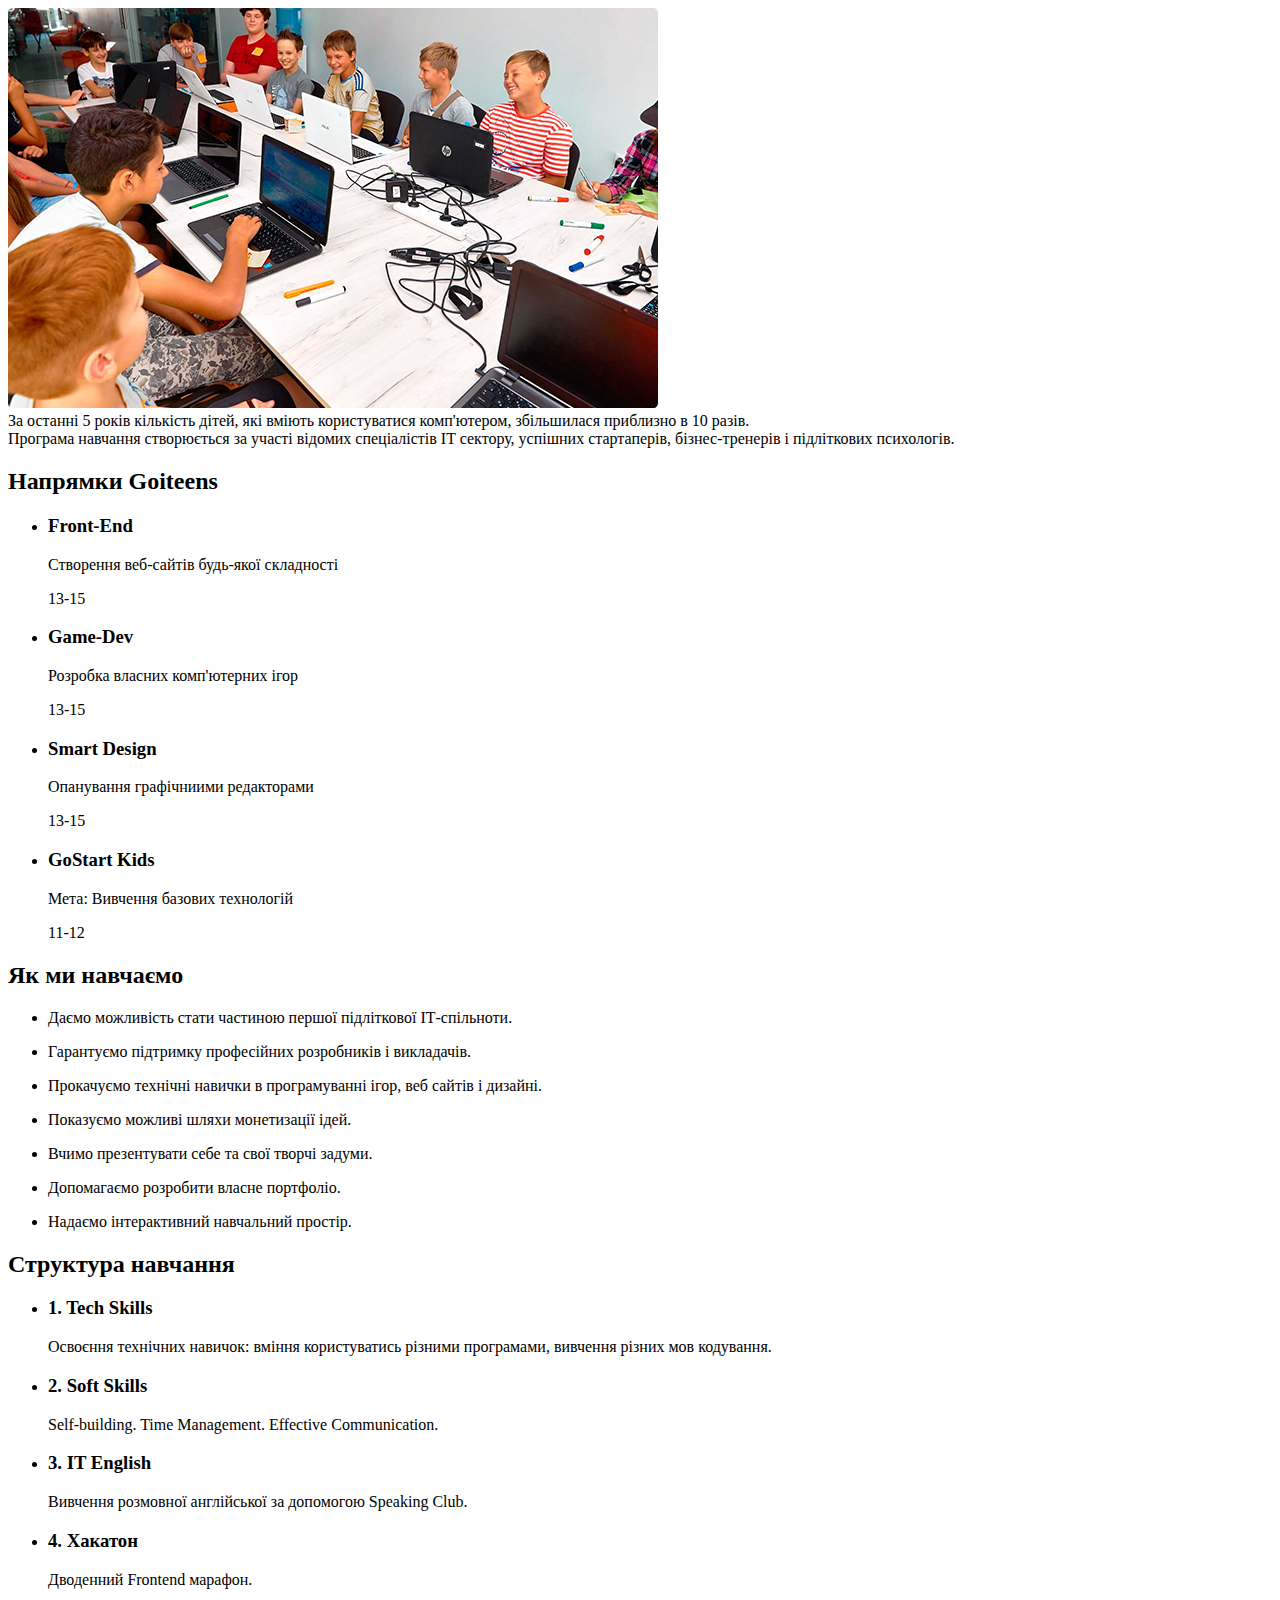
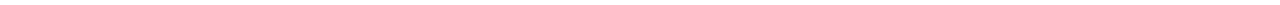
==== index.html @ 51756147 "html main was added" ====
<!DOCTYPE html>
<html lang="en">
<head>
  <meta charset="UTF-8">
  <meta name="author" content="Our Team">
  <meta name="viewport" content="width=device-width, initial-scale=1">
  <title>Test site</title>
  <link rel="stylesheet" href="css/normalize.css">
  <link href="https://fonts.googleapis.com/css?family=Open+Sans:400,600,700,800&display=swap" rel="stylesheet">
  <link href="https://fonts.googleapis.com/css?family=Ubuntu:400,700&display=swap" rel="stylesheet">
  <link rel="stylesheet" href="css/styles.css">
  <link rel="stylesheet" href="css/media.css">
</head>
<body>
  <main class="container">
    <section class="goiteens-directions">
      <div class="goit-classroom">
        <img src="img/classroom_photo.png" width="650px" height="400px">
      </div>
      <div class="goit-quote-box">
        <div class="goit-quote">За останні 5 років кількість дітей, які вміють користуватися комп'ютером, збільшилася приблизно в 10 разів.</div>
      </div>
      <div class="goit-text-box">
        <div class="goit-text">Програма навчання створюється за участі відомих спеціалістів IT сектору, успішних стартаперів, бізнес-тренерів і підліткових психологів.</div>
      </div>
      <h2>Напрямки Goiteens</h2>
      <ul class="goiteens-list">
        <li class="goiteens-list-items">
          <h3>Front-End</h3>
          <p class="goiteens-list-items-description">Створення веб-сайтів будь-якої складності</p>
          <div class="goiteens-list-items-estimation">13-15</div>
        </li>
        <li class="goiteens-list-items">
          <h3>Game-Dev</h3>
          <p class="goiteens-list-items-description">Розробка власних комп'ютерних ігор</p>
          <div class="goiteens-list-items-estimation">13-15</div>
        </li>
        <li class="goiteens-list-items">
          <h3>Smart Design</h3>
          <p class="goiteens-list-items-description">Опанування графічниими редакторами</p>
          <div class="goiteens-list-items-estimation">13-15</div>
        </li>
        <li class="goiteens-list-items">
          <h3>GoStart Kids</h3>
          <p class="goiteens-list-items-description">Мета: Вивчення базових технологій</p>
          <div class="goiteens-list-items-estimation">11-12</div>
        </li>
      </ul>
    </section>
    <section class="how-we-learn">
      <h2>Як ми навчаємо</h2>
      <ul class="how-we-learn-list">
        <li class="how-we-learn-item">
          <div class="how-we-learn-item-icon icon-1"></div>
          <p class="how-we-learn-item-description">Даємо можливість стати частиною першої підліткової ІТ-спільноти.</p>
         </li>
         <li class="how-we-learn-item">
          <div class="how-we-learn-item-icon icon-2"></div>
          <p class="how-we-learn-item-description">Гарантуємо підтримку професійних розробників і викладачів.</p>
        </li>
        <li class="how-we-learn-item">
          <div class="how-we-learn-item-icon icon-3"></div>
          <p class="how-we-learn-item-description">Прокачуємо технічні навички в програмуванні ігор, веб сайтів і дизайні.</p>
        </li>
        <li class="how-we-learn-item">
          <div class="how-we-learn-item-icon icon-4"></div>
          <p class="how-we-learn-item-description">Показуємо можливі шляхи монетизації ідей.</p>
        </li>
        <li class="how-we-learn-item">
          <div class="how-we-learn-item-icon icon-5"></div>
          <p class="how-we-learn-item-description">Вчимо презентувати себе та свої творчі задуми.</p>
        </li>
        <li class="how-we-learn-item">
          <div class="how-we-learn-item-icon icon-6"></div>
          <p class="how-we-learn-item-description">Допомагаємо розробити власне портфоліо.</p>
        </li>
        <li class="how-we-learn-item">
          <div class="how-we-learn-item-icon icon-7"></div>
          <p class="how-we-learn-item-description">Надаємо інтерактивний навчальний простір.</p>
        </li>
      </ul>
    </section>
    <section class="learning-structure">
      <h2>Структура навчання</h2>
      <ul class="learning-structure-list">
        <li class="learning-structure-list-item">
          <div class="learning-structure-list-item-box">
            <h3>1. Tech Skills</h3>
            <p class="learning-structure-list-item-decription">Освоєння технічних навичок: вміння користуватись різними програмами, вивчення різних мов кодування.</p>
          </div>
        </li>
        <li class="learning-structure-list-item">
          <div class="learning-structure-list-item-box">
            <h3>2. Soft Skills</h3>
            <p class="learning-structure-list-item-decription">Self-building. Time Management. Effective Communication.</p>
          </div>
        </li>
        <li class="learning-structure-list-item">
          <div class="learning-structure-list-item-box">
            <h3>3. IT English</h3>
            <p class="learning-structure-list-item-decription">Вивчення розмовної англійської за допомогою Speaking Club.</p>
          </div>
        </li>
        <li class="learning-structure-list-item">
          <div class="learning-structure-list-item-box">
            <h3>4. Хакатон</h3>
            <p class="learning-structure-list-item-decription">Дводенний Frontend марафон.</p>
          </div>
        </li>
      </ul>
    </section>
  </main>
</body>
</html>
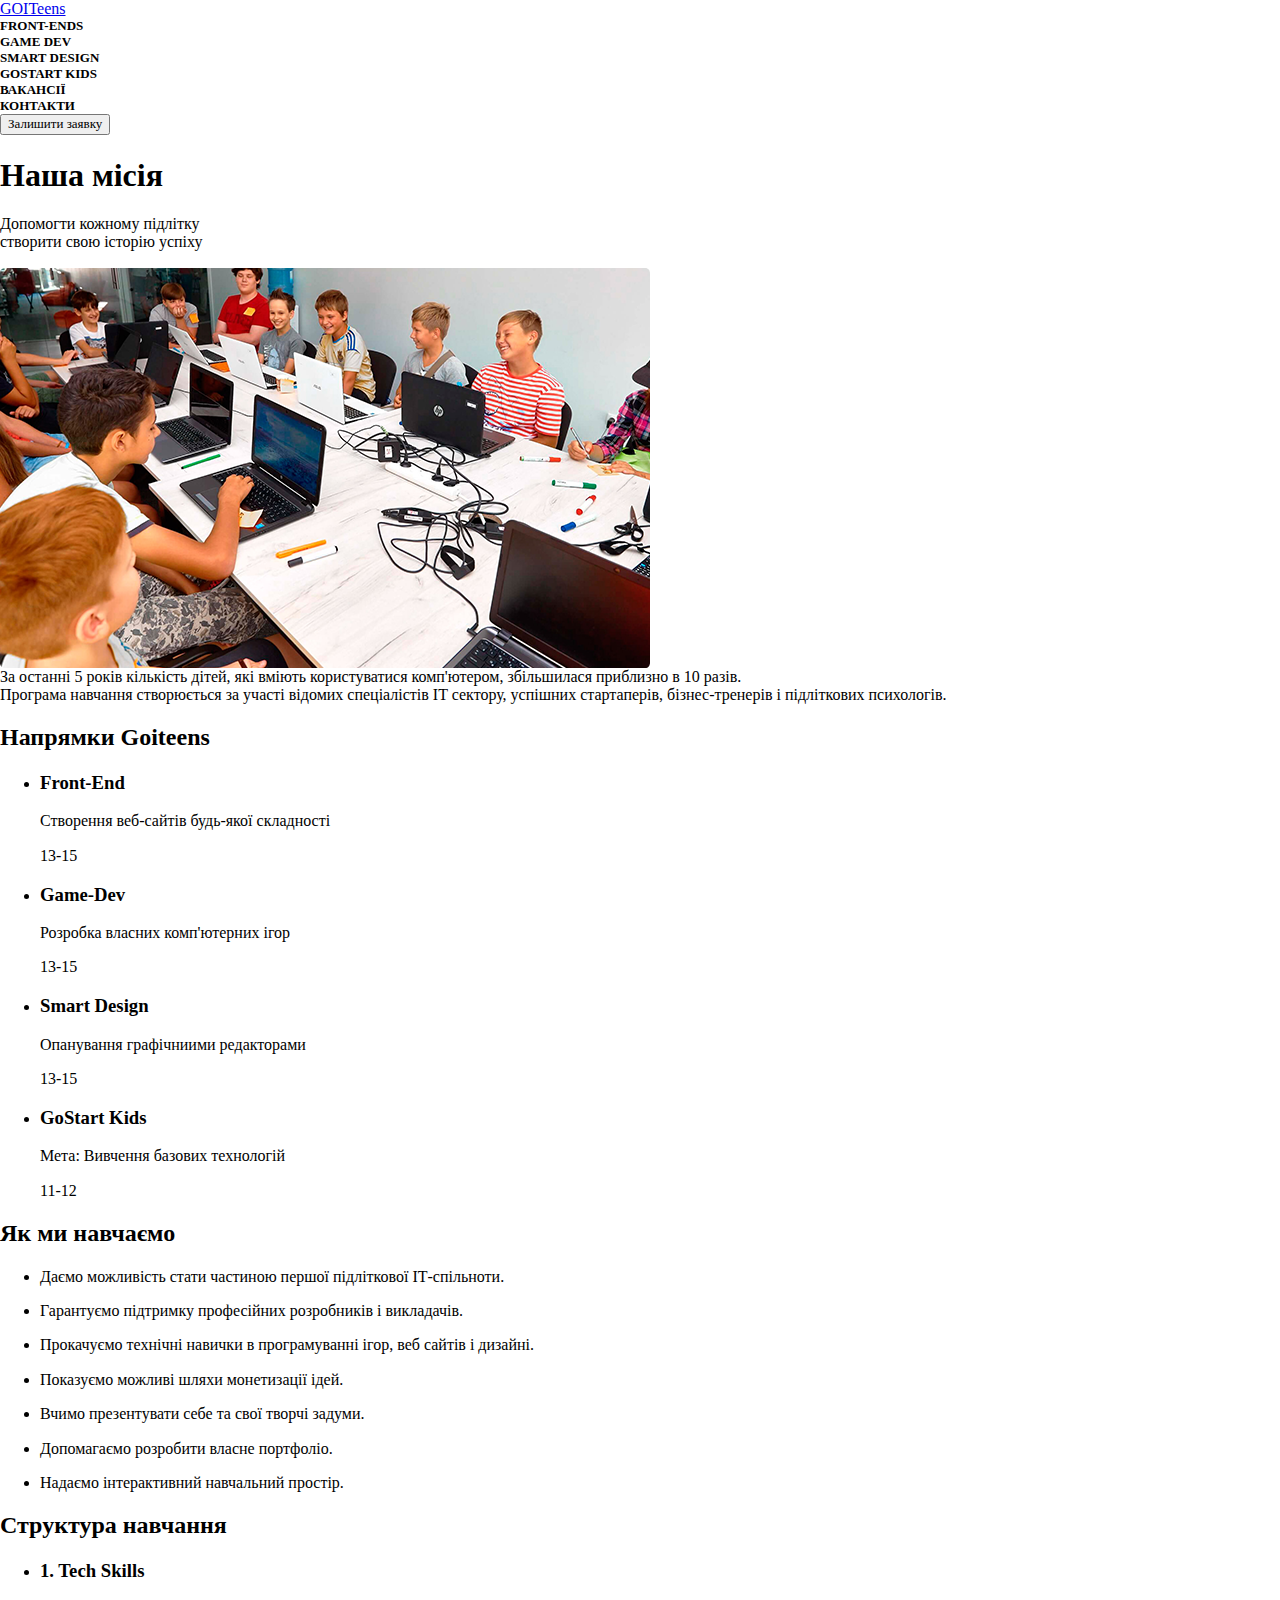
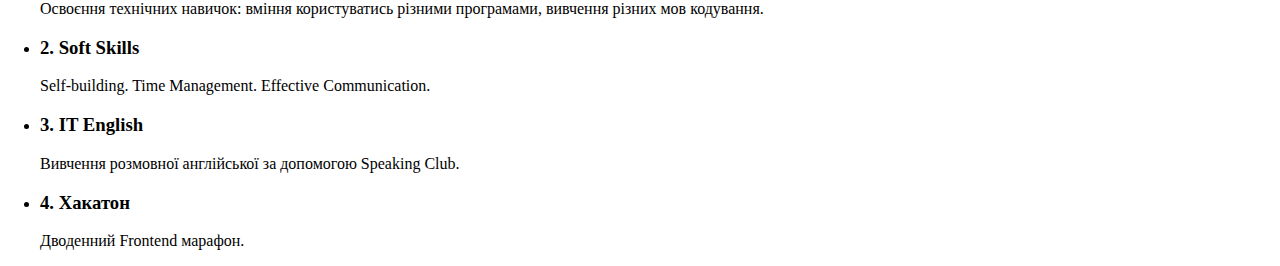
==== commit 430fc4bd: "header add" ====
--- a/index.html
+++ b/index.html
@@ -1,114 +1,198 @@
 <!DOCTYPE html>
 <html lang="en">
-<head>
-  <meta charset="UTF-8">
-  <meta name="author" content="Our Team">
-  <meta name="viewport" content="width=device-width, initial-scale=1">
-  <title>Test site</title>
-  <link rel="stylesheet" href="css/normalize.css">
-  <link href="https://fonts.googleapis.com/css?family=Open+Sans:400,600,700,800&display=swap" rel="stylesheet">
-  <link href="https://fonts.googleapis.com/css?family=Ubuntu:400,700&display=swap" rel="stylesheet">
-  <link rel="stylesheet" href="css/styles.css">
-  <link rel="stylesheet" href="css/media.css">
-</head>
-<body>
-  <main class="container">
-    <section class="goiteens-directions">
-      <div class="goit-classroom">
-        <img src="img/classroom_photo.png" width="650px" height="400px">
+  <head>
+    <meta charset="UTF-8" />
+    <meta name="author" content="Our Team" />
+    <meta name="viewport" content="width=device-width, initial-scale=1" />
+    <title>Test site</title>
+    <link rel="stylesheet" href="css/normalize.css" />
+    <link
+      href="https://fonts.googleapis.com/css?family=Open+Sans:400,600,700,800&display=swap"
+      rel="stylesheet"
+    />
+    <link
+      href="https://fonts.googleapis.com/css?family=Ubuntu:400,700&display=swap"
+      rel="stylesheet"
+    />
+    <link rel="stylesheet" href="css/styles.css" />
+    <link rel="stylesheet" href="css/media.css" />
+  </head>
+  <header>
+    <div class="container">
+      <div class="navigation">
+        <a href="#" class="navigation-site-logo">GOITeens</a>
+        <div class="navigation-list-buttons">
+          <ul class="site-navigation">
+            <li>
+              <a href="">Front-Ends</a>
+            </li>
+            <li>
+              <a href="">Game Dev</a>
+            </li>
+            <li>
+              <a href="">Smart Design</a>
+            </li>
+            <li>
+              <a href="">GoStart Kids</a>
+            </li>
+            <li>
+              <a href="">Вакансії</a>
+            </li>
+            <li>
+              <a href="">Контакти</a>
+            </li>
+            <li>
+              <button class="navigation-button">Залишити заявку</button>
+            </li>
+          </ul>
+        </div>
       </div>
-      <div class="goit-quote-box">
-        <div class="goit-quote">За останні 5 років кількість дітей, які вміють користуватися комп'ютером, збільшилася приблизно в 10 разів.</div>
-      </div>
-      <div class="goit-text-box">
-        <div class="goit-text">Програма навчання створюється за участі відомих спеціалістів IT сектору, успішних стартаперів, бізнес-тренерів і підліткових психологів.</div>
-      </div>
-      <h2>Напрямки Goiteens</h2>
-      <ul class="goiteens-list">
-        <li class="goiteens-list-items">
-          <h3>Front-End</h3>
-          <p class="goiteens-list-items-description">Створення веб-сайтів будь-якої складності</p>
-          <div class="goiteens-list-items-estimation">13-15</div>
-        </li>
-        <li class="goiteens-list-items">
-          <h3>Game-Dev</h3>
-          <p class="goiteens-list-items-description">Розробка власних комп'ютерних ігор</p>
-          <div class="goiteens-list-items-estimation">13-15</div>
-        </li>
-        <li class="goiteens-list-items">
-          <h3>Smart Design</h3>
-          <p class="goiteens-list-items-description">Опанування графічниими редакторами</p>
-          <div class="goiteens-list-items-estimation">13-15</div>
-        </li>
-        <li class="goiteens-list-items">
-          <h3>GoStart Kids</h3>
-          <p class="goiteens-list-items-description">Мета: Вивчення базових технологій</p>
-          <div class="goiteens-list-items-estimation">11-12</div>
-        </li>
-      </ul>
-    </section>
-    <section class="how-we-learn">
-      <h2>Як ми навчаємо</h2>
-      <ul class="how-we-learn-list">
-        <li class="how-we-learn-item">
-          <div class="how-we-learn-item-icon icon-1"></div>
-          <p class="how-we-learn-item-description">Даємо можливість стати частиною першої підліткової ІТ-спільноти.</p>
-         </li>
-         <li class="how-we-learn-item">
-          <div class="how-we-learn-item-icon icon-2"></div>
-          <p class="how-we-learn-item-description">Гарантуємо підтримку професійних розробників і викладачів.</p>
-        </li>
-        <li class="how-we-learn-item">
-          <div class="how-we-learn-item-icon icon-3"></div>
-          <p class="how-we-learn-item-description">Прокачуємо технічні навички в програмуванні ігор, веб сайтів і дизайні.</p>
-        </li>
-        <li class="how-we-learn-item">
-          <div class="how-we-learn-item-icon icon-4"></div>
-          <p class="how-we-learn-item-description">Показуємо можливі шляхи монетизації ідей.</p>
-        </li>
-        <li class="how-we-learn-item">
-          <div class="how-we-learn-item-icon icon-5"></div>
-          <p class="how-we-learn-item-description">Вчимо презентувати себе та свої творчі задуми.</p>
-        </li>
-        <li class="how-we-learn-item">
-          <div class="how-we-learn-item-icon icon-6"></div>
-          <p class="how-we-learn-item-description">Допомагаємо розробити власне портфоліо.</p>
-        </li>
-        <li class="how-we-learn-item">
-          <div class="how-we-learn-item-icon icon-7"></div>
-          <p class="how-we-learn-item-description">Надаємо інтерактивний навчальний простір.</p>
-        </li>
-      </ul>
-    </section>
-    <section class="learning-structure">
-      <h2>Структура навчання</h2>
-      <ul class="learning-structure-list">
-        <li class="learning-structure-list-item">
-          <div class="learning-structure-list-item-box">
-            <h3>1. Tech Skills</h3>
-            <p class="learning-structure-list-item-decription">Освоєння технічних навичок: вміння користуватись різними програмами, вивчення різних мов кодування.</p>
+    </div>
+
+    <div>
+      <h1 class="navigation-header">Наша місія</h1>
+      <p class="navigation-header-description">
+        Допомогти кожному підлітку<br />створити свою історію успіху
+      </p>
+    </div>
+  </header>
+  <body>
+    <main class="container">
+      <section class="goiteens-directions">
+        <div class="goit-classroom">
+          <img src="img/classroom_photo.png" width="650px" height="400px" />
+        </div>
+        <div class="goit-quote-box">
+          <div class="goit-quote">
+            За останні 5 років кількість дітей, які вміють користуватися
+            комп'ютером, збільшилася приблизно в 10 разів.
           </div>
-        </li>
-        <li class="learning-structure-list-item">
-          <div class="learning-structure-list-item-box">
-            <h3>2. Soft Skills</h3>
-            <p class="learning-structure-list-item-decription">Self-building. Time Management. Effective Communication.</p>
+        </div>
+        <div class="goit-text-box">
+          <div class="goit-text">
+            Програма навчання створюється за участі відомих спеціалістів IT
+            сектору, успішних стартаперів, бізнес-тренерів і підліткових
+            психологів.
           </div>
-        </li>
-        <li class="learning-structure-list-item">
-          <div class="learning-structure-list-item-box">
-            <h3>3. IT English</h3>
-            <p class="learning-structure-list-item-decription">Вивчення розмовної англійської за допомогою Speaking Club.</p>
-          </div>
-        </li>
-        <li class="learning-structure-list-item">
-          <div class="learning-structure-list-item-box">
-            <h3>4. Хакатон</h3>
-            <p class="learning-structure-list-item-decription">Дводенний Frontend марафон.</p>
-          </div>
-        </li>
-      </ul>
-    </section>
-  </main>
-</body>
-</html>+        </div>
+        <h2>Напрямки Goiteens</h2>
+        <ul class="goiteens-list">
+          <li class="goiteens-list-items">
+            <h3>Front-End</h3>
+            <p class="goiteens-list-items-description">
+              Створення веб-сайтів будь-якої складності
+            </p>
+            <div class="goiteens-list-items-estimation">13-15</div>
+          </li>
+          <li class="goiteens-list-items">
+            <h3>Game-Dev</h3>
+            <p class="goiteens-list-items-description">
+              Розробка власних комп'ютерних ігор
+            </p>
+            <div class="goiteens-list-items-estimation">13-15</div>
+          </li>
+          <li class="goiteens-list-items">
+            <h3>Smart Design</h3>
+            <p class="goiteens-list-items-description">
+              Опанування графічниими редакторами
+            </p>
+            <div class="goiteens-list-items-estimation">13-15</div>
+          </li>
+          <li class="goiteens-list-items">
+            <h3>GoStart Kids</h3>
+            <p class="goiteens-list-items-description">
+              Мета: Вивчення базових технологій
+            </p>
+            <div class="goiteens-list-items-estimation">11-12</div>
+          </li>
+        </ul>
+      </section>
+      <section class="how-we-learn">
+        <h2>Як ми навчаємо</h2>
+        <ul class="how-we-learn-list">
+          <li class="how-we-learn-item">
+            <div class="how-we-learn-item-icon icon-1"></div>
+            <p class="how-we-learn-item-description">
+              Даємо можливість стати частиною першої підліткової ІТ-спільноти.
+            </p>
+          </li>
+          <li class="how-we-learn-item">
+            <div class="how-we-learn-item-icon icon-2"></div>
+            <p class="how-we-learn-item-description">
+              Гарантуємо підтримку професійних розробників і викладачів.
+            </p>
+          </li>
+          <li class="how-we-learn-item">
+            <div class="how-we-learn-item-icon icon-3"></div>
+            <p class="how-we-learn-item-description">
+              Прокачуємо технічні навички в програмуванні ігор, веб сайтів і
+              дизайні.
+            </p>
+          </li>
+          <li class="how-we-learn-item">
+            <div class="how-we-learn-item-icon icon-4"></div>
+            <p class="how-we-learn-item-description">
+              Показуємо можливі шляхи монетизації ідей.
+            </p>
+          </li>
+          <li class="how-we-learn-item">
+            <div class="how-we-learn-item-icon icon-5"></div>
+            <p class="how-we-learn-item-description">
+              Вчимо презентувати себе та свої творчі задуми.
+            </p>
+          </li>
+          <li class="how-we-learn-item">
+            <div class="how-we-learn-item-icon icon-6"></div>
+            <p class="how-we-learn-item-description">
+              Допомагаємо розробити власне портфоліо.
+            </p>
+          </li>
+          <li class="how-we-learn-item">
+            <div class="how-we-learn-item-icon icon-7"></div>
+            <p class="how-we-learn-item-description">
+              Надаємо інтерактивний навчальний простір.
+            </p>
+          </li>
+        </ul>
+      </section>
+      <section class="learning-structure">
+        <h2>Структура навчання</h2>
+        <ul class="learning-structure-list">
+          <li class="learning-structure-list-item">
+            <div class="learning-structure-list-item-box">
+              <h3>1. Tech Skills</h3>
+              <p class="learning-structure-list-item-decription">
+                Освоєння технічних навичок: вміння користуватись різними
+                програмами, вивчення різних мов кодування.
+              </p>
+            </div>
+          </li>
+          <li class="learning-structure-list-item">
+            <div class="learning-structure-list-item-box">
+              <h3>2. Soft Skills</h3>
+              <p class="learning-structure-list-item-decription">
+                Self-building. Time Management. Effective Communication.
+              </p>
+            </div>
+          </li>
+          <li class="learning-structure-list-item">
+            <div class="learning-structure-list-item-box">
+              <h3>3. IT English</h3>
+              <p class="learning-structure-list-item-decription">
+                Вивчення розмовної англійської за допомогою Speaking Club.
+              </p>
+            </div>
+          </li>
+          <li class="learning-structure-list-item">
+            <div class="learning-structure-list-item-box">
+              <h3>4. Хакатон</h3>
+              <p class="learning-structure-list-item-decription">
+                Дводенний Frontend марафон.
+              </p>
+            </div>
+          </li>
+        </ul>
+      </section>
+    </main>
+  </body>
+</html>
--- a/css/styles.css
+++ b/css/styles.css
@@ -0,0 +1,51 @@
+html {
+    box-sizing: border-box;
+  }
+  
+  *,
+  *::before,
+  *::after {
+    box-sizing: inherit;
+  }
+  
+  
+  img {
+    display: block;
+    max-width: 100%;
+    height: auto;
+  }
+  
+  
+  .page-header {
+    background-image: url(../img/BG-desktop.png);
+
+  }
+  
+  
+  
+  .site-logo {
+    display: block;
+  }
+  /* site navigation */
+.site-navigation {
+    margin: 0;
+    padding: 0;
+    font-size: 13px;
+    list-style: none;
+  }
+  
+  .site-navigation a {
+    display: flex;
+    justify-content: space-between;
+    color:black;
+    font-weight: 700;
+    text-transform: uppercase;
+    text-decoration: none;
+    line-height: 16px;
+    transition: color 0.2s linear;
+  }
+  
+  .site-navigation a:hover,
+  .site-navigation a:focus {
+    color: #e84545;
+  }--- a/css/media.css
+++ b/css/media.css
@@ -0,0 +1,135 @@
+/*
+@media (max-width: 767px) {
+
+    .navigation {
+    flex-direction: column-reverse;
+    align-items: center;
+    }
+    
+    .navigation-site-logo {
+    margin-top: 115px;
+    }
+    }
+    
+    
+    @media (min-width: 768px) {
+    .container {
+    width: 768px;
+    padding: 40px 40px 0px 40px;
+    }
+
+    @media (min-width: 768px) {
+     .container {
+        width: 768px;
+        padding: 40px 40px 0px 40px;
+        }
+    
+    header {
+    width: 768px;
+    height: 700px;
+    background-image: url(../img/BG-desktop.png);
+    }
+    
+    .navigation {
+    justify-content: space-between;
+    align-items: center;
+    margin-bottom: 160px;
+    }
+    
+    .navigation-site-logo {
+    margin-bottom: 0;
+    }
+    
+    .navigation-header {
+    font-size: 52px;
+    line-height: 62px;
+    margin-bottom: 40px;
+    }
+    
+    .navigation-header-description {
+    font-size: 24px;
+    line-height: 29px;
+    margin-bottom: 35px;
+    }
+    
+    .header-button {
+    width: 225px;
+    height: 40px;
+    }
+    
+    main .container {
+    padding: 0px 40px 40px 40px;
+    }
+    
+    h2 {
+    margin: 75px 0px 35px;
+    }
+    
+    .partners-list {
+    display: flex;
+    flex-wrap: wrap;
+    justify-content: space-between;
+    height: 480px;
+    }
+    
+    .item-1 {
+    order: 1;
+    }
+    
+    .item-2 {
+    order: 3;
+    }
+    
+    .item-3 {
+    order: 2;
+    }
+    
+    .item-4 {
+    order: 4;
+    }
+    
+    .partners-list li {
+    height: 240px;
+    }
+    
+    .partners-list-item-description:ntn-child(-n+2) {
+    margin-bottom: 59px;
+    
+    }
+    .other-partners-button {
+    margin-top: 40px;
+    margin-bottom: 0px;
+    }
+    }
+    
+    @media (min-width: 1170px) {
+    .container {
+    width: 1170px;
+    }
+    header {
+    background-size: cover;
+    width: 100%;
+    }
+    
+    .partners-list li {
+    height: 240px;
+    }
+    
+    .partners-list-item-description:ntn-child(-n+2) {
+    margin-bottom: 59px;
+    }
+    
+    .partners-list {
+    height: 240px;
+    }
+    
+    .partners-list li {
+    width: 260px;
+    }
+    
+    .other-partners-button {
+    margin-bottom: 40px;
+    }
+}
+    }
+    */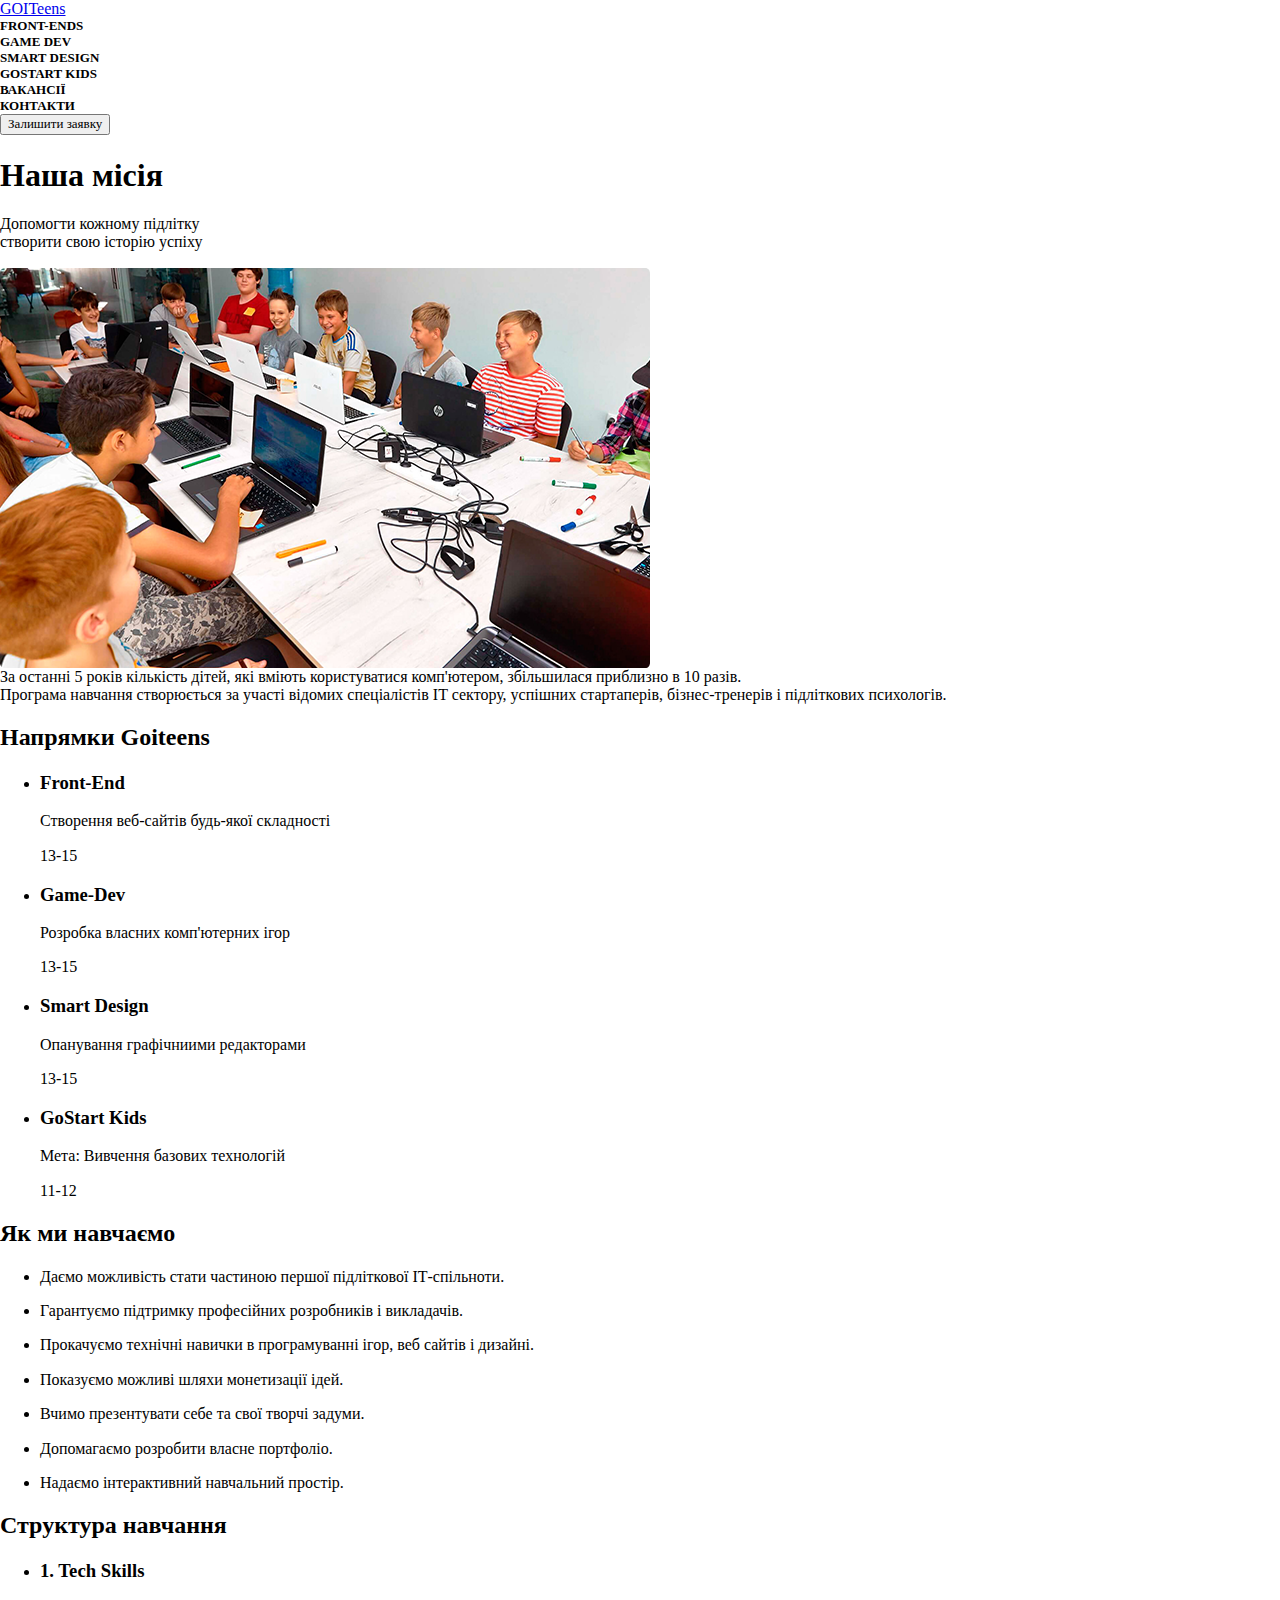
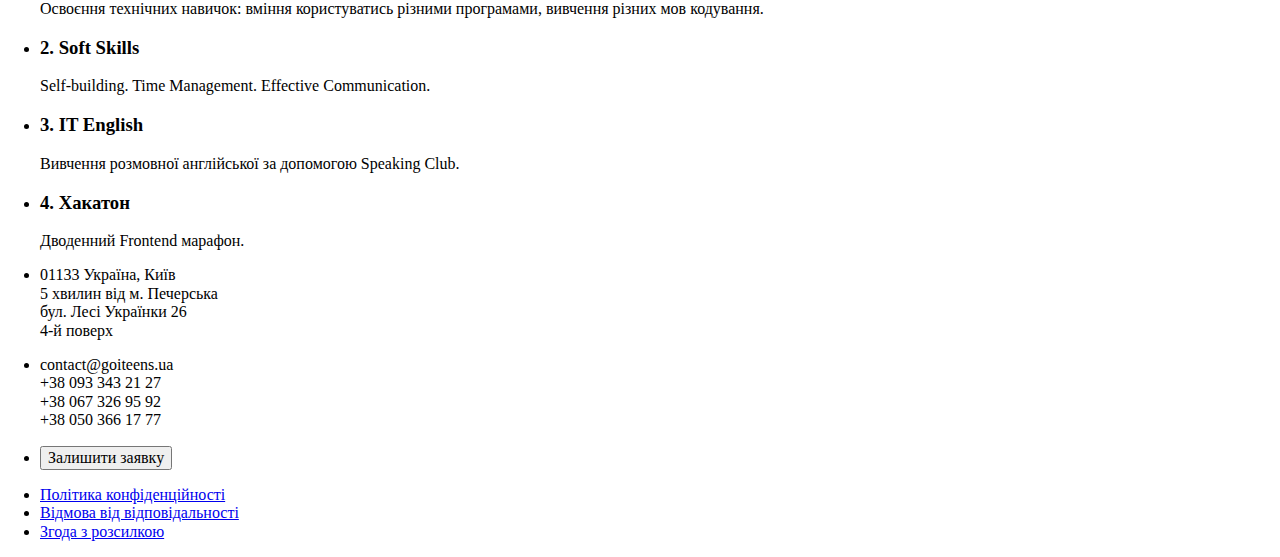
==== commit f326f8e2: "footer was added" ====
--- a/index.html
+++ b/index.html
@@ -194,5 +194,33 @@
         </ul>
       </section>
     </main>
+    <footer>
+        <a class="footer-logo" href="img/logo_footer.png" ></a>
+        <ul class="footer-contact-information-list">
+              <li class="footer-contact-information-list-item address">
+                <p>01133 Україна, Київ<br>5 хвилин від м. Печерська<br>бул. Лесі Українки 26<br>4-й поверх</p>
+              </li>
+              <li class="footer-contact-information-list-item phones">
+                  <p>contact@goiteens.ua<br>+38 093 343 21 27<br>+38 067 326 95 92<br>+38 050 366 17 77</p>
+              </li>
+              <li class="footer-contact-information-list-item feedback">
+                    <button class="navigation-button">Залишити заявку</button>
+              </li>
+              <a class="footer-contact-information-telegram" href="img/icon/icon_telegram.png"></a>
+              <a class="footer-contact-information-facebook" href="img/icon/icon_facebook.png"></a>
+              <a class="footer-contact-information-facebook" href="img/icon/icon_youtube.png"></a>
+        </ul>
+        <ul class="legal-dislosure-information-list">
+            <li class="legal-dislosure-information-list-item">
+                <a href="#">Політика конфіденційності</a>
+            </li>
+            <li class="legal-dislosure-information-list-item">
+                <a href="#">Відмова від відповідальності</a>
+            </li>
+            <li class="legal-dislosure-information-list-item">
+                <a href="#">Згода з розсилкою</a>
+            </li>
+        </ul>
+    </footer>
   </body>
 </html>
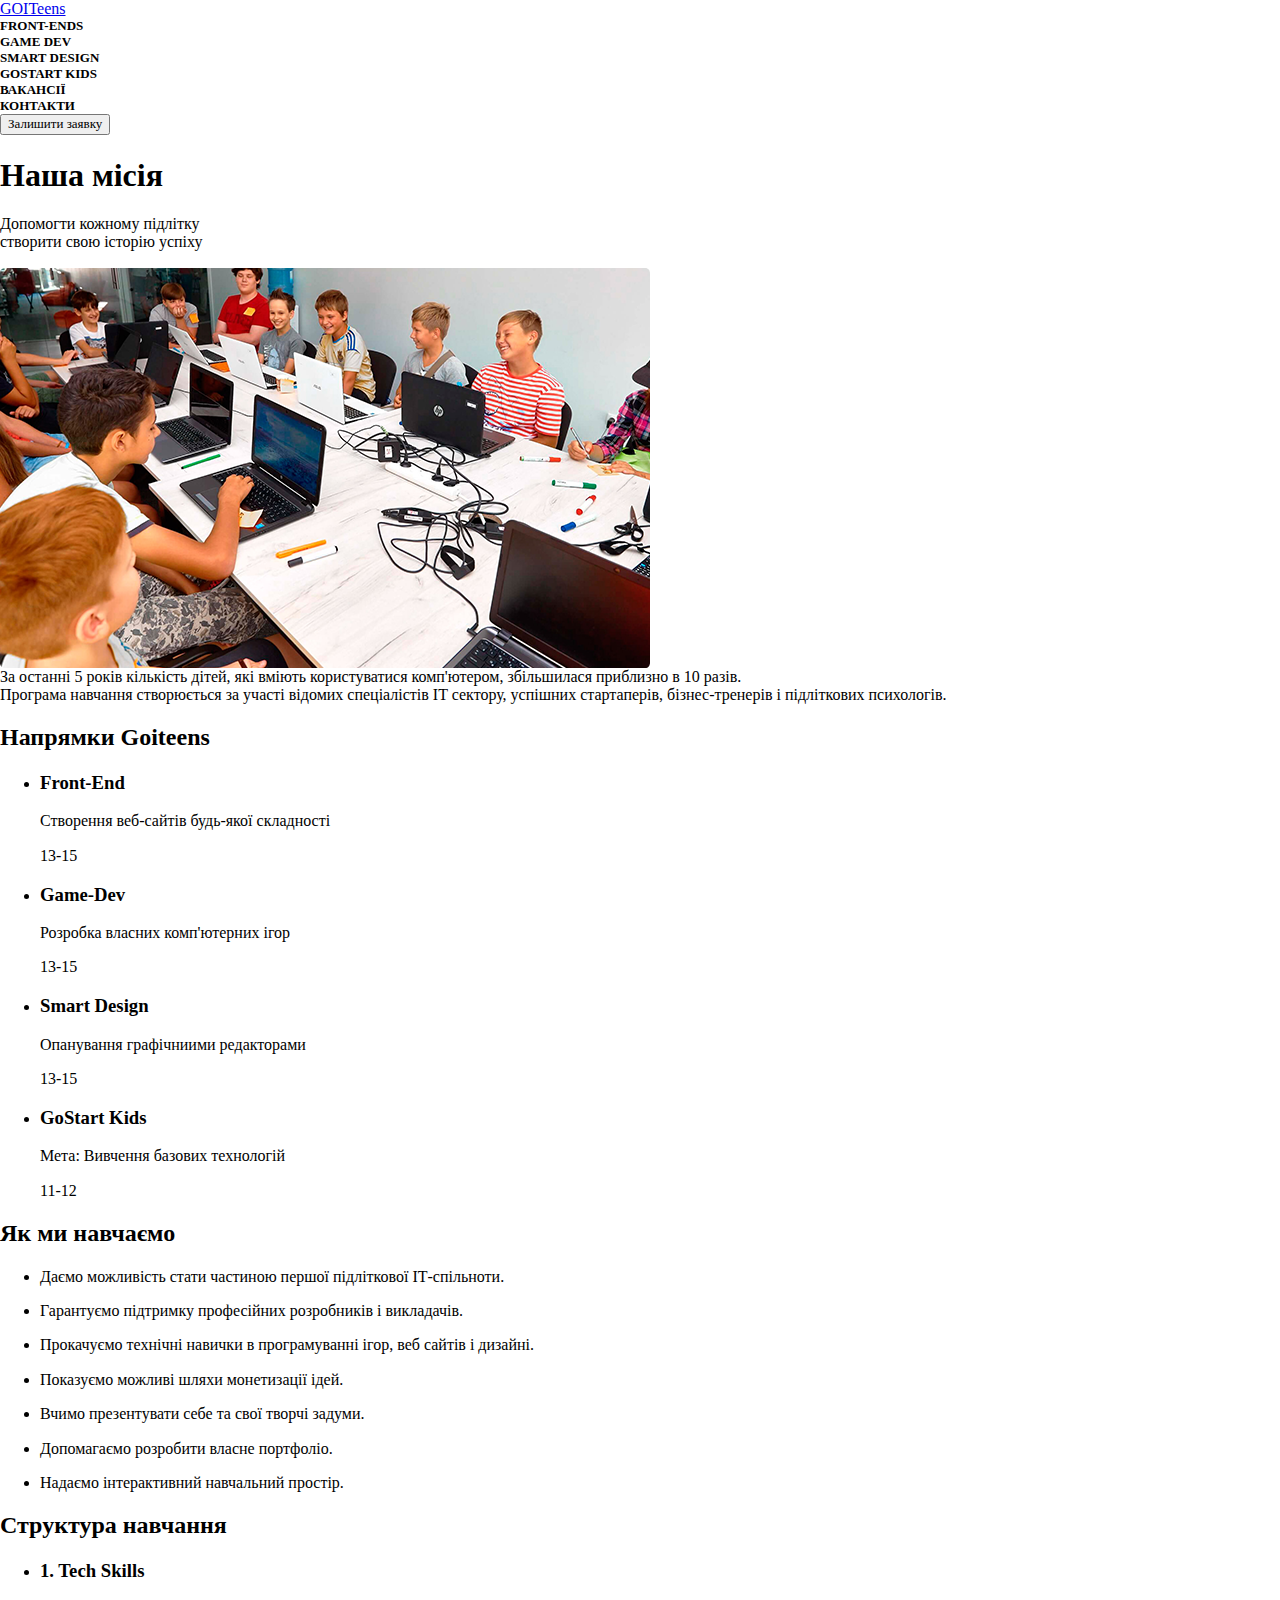
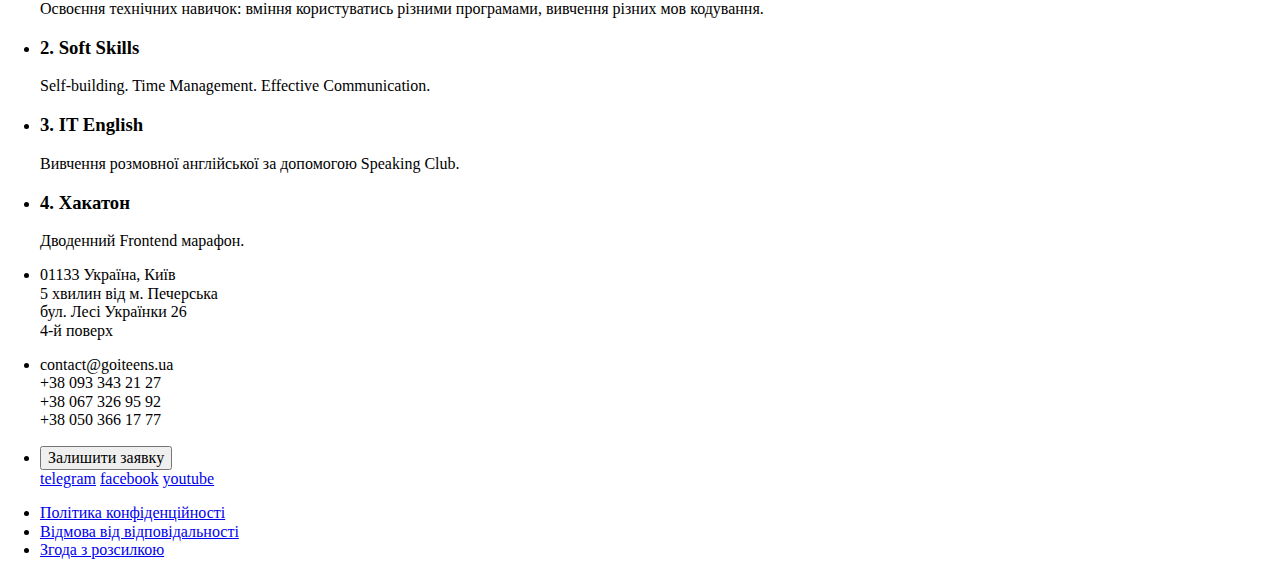
==== commit a3ecf957: "social icons" ====
--- a/index.html
+++ b/index.html
@@ -206,9 +206,9 @@
               <li class="footer-contact-information-list-item feedback">
                     <button class="navigation-button">Залишити заявку</button>
               </li>
-              <a class="footer-contact-information-telegram" href="img/icon/icon_telegram.png"></a>
-              <a class="footer-contact-information-facebook" href="img/icon/icon_facebook.png"></a>
-              <a class="footer-contact-information-facebook" href="img/icon/icon_youtube.png"></a>
+              <a class="footer-contact-information-telegram" href="img/icon/icon_telegram.png">telegram</a>
+              <a class="footer-contact-information-facebook" href="img/icon/icon_facebook.png">facebook</a>
+              <a class="footer-contact-information-youtube" href="img/icon/icon_youtube.png">youtube</a>
         </ul>
         <ul class="legal-dislosure-information-list">
             <li class="legal-dislosure-information-list-item">
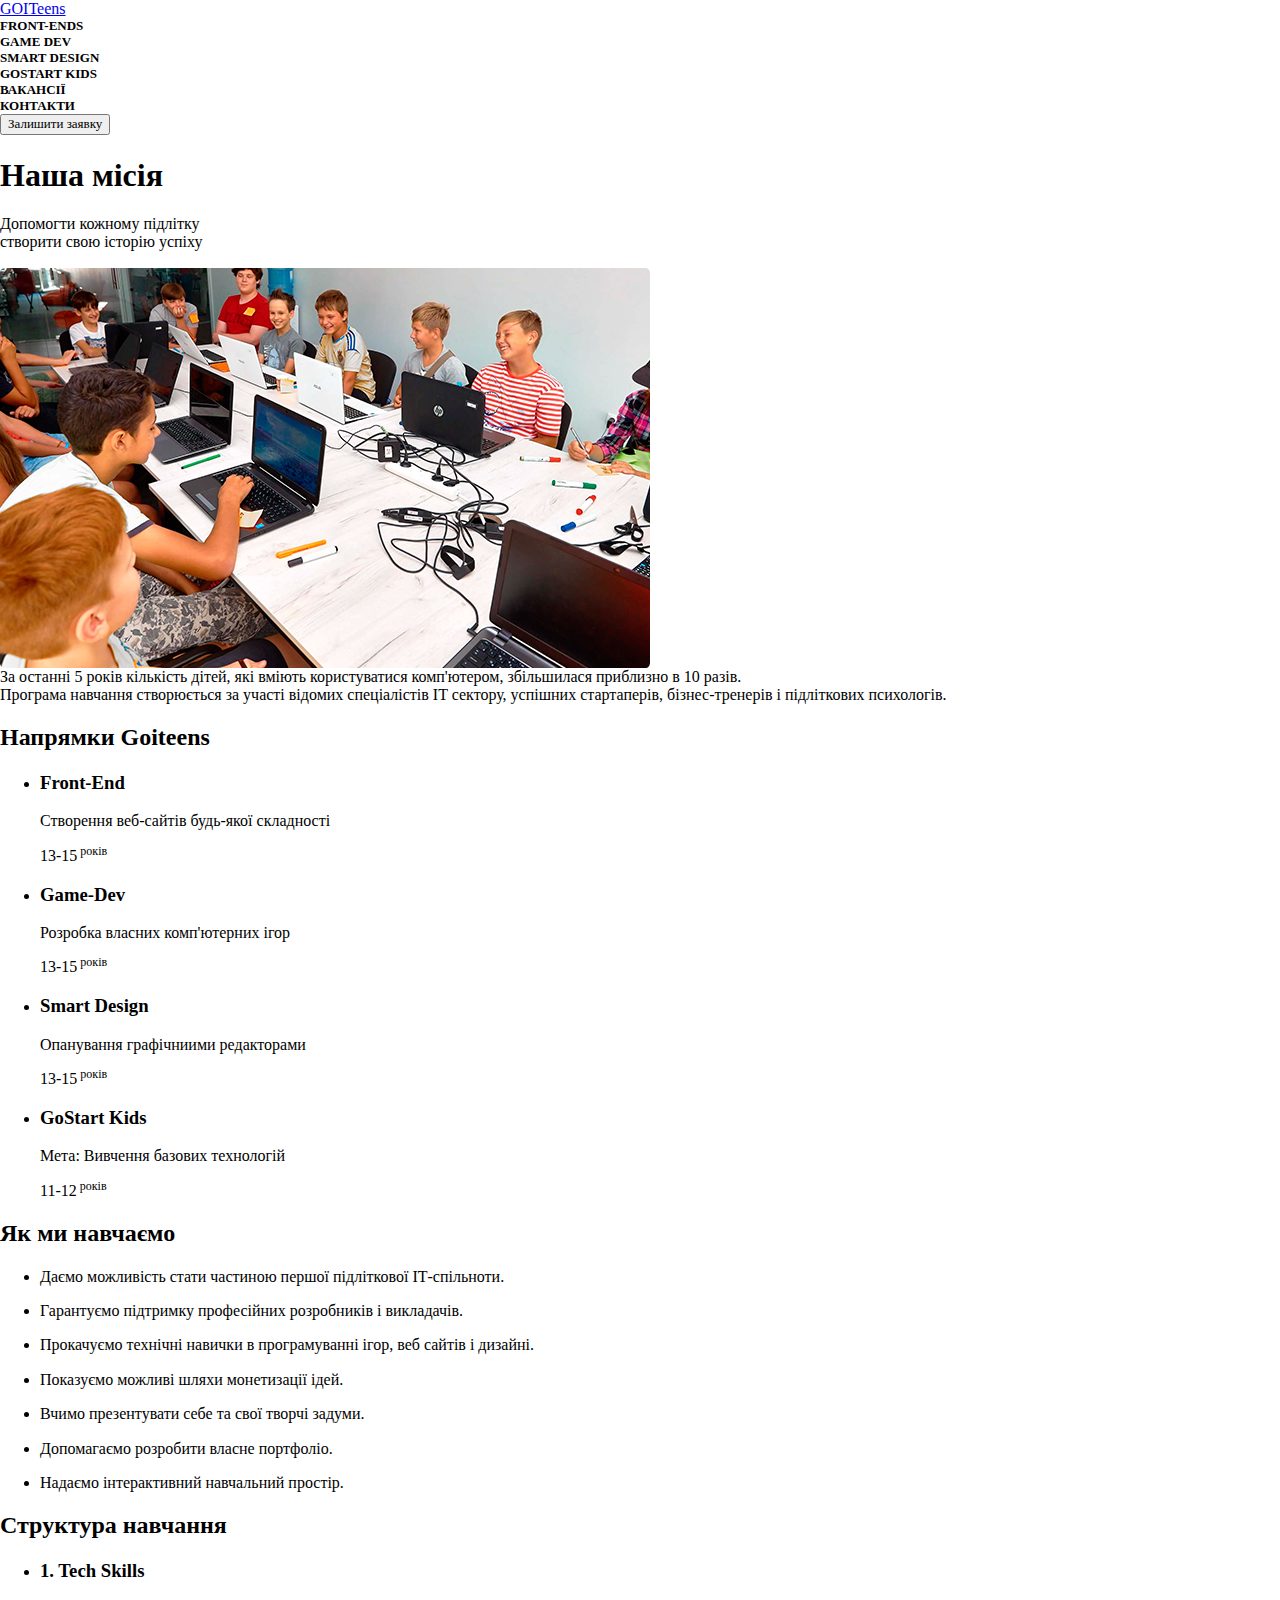
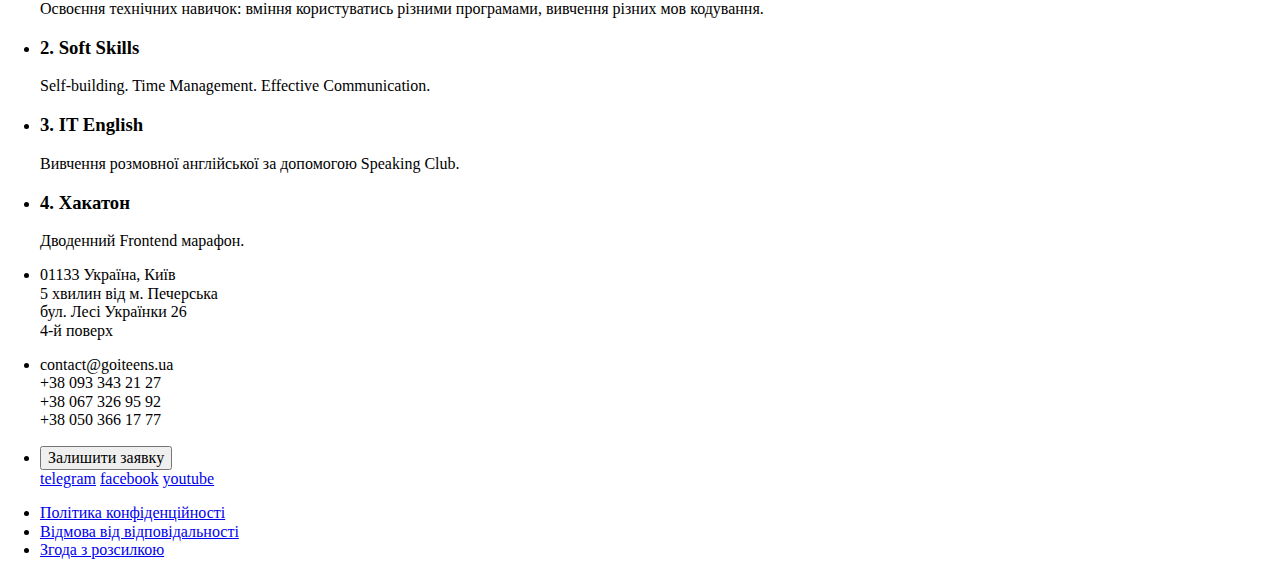
==== commit e2c5416a: "underline item" ====
--- a/index.html
+++ b/index.html
@@ -82,28 +82,28 @@
             <p class="goiteens-list-items-description">
               Створення веб-сайтів будь-якої складності
             </p>
-            <div class="goiteens-list-items-estimation">13-15</div>
+            <div class="goiteens-list-items-estimation">13-15<sup class="underline-item"> років</sup></div>
           </li>
           <li class="goiteens-list-items">
             <h3>Game-Dev</h3>
             <p class="goiteens-list-items-description">
               Розробка власних комп'ютерних ігор
             </p>
-            <div class="goiteens-list-items-estimation">13-15</div>
+            <div class="goiteens-list-items-estimation">13-15<sup class="underline-item"> років</sup></div>
           </li>
           <li class="goiteens-list-items">
             <h3>Smart Design</h3>
             <p class="goiteens-list-items-description">
               Опанування графічниими редакторами
             </p>
-            <div class="goiteens-list-items-estimation">13-15</div>
+            <div class="goiteens-list-items-estimation">13-15<sup class="underline-item"> років</sup></div>
           </li>
           <li class="goiteens-list-items">
             <h3>GoStart Kids</h3>
             <p class="goiteens-list-items-description">
               Мета: Вивчення базових технологій
             </p>
-            <div class="goiteens-list-items-estimation">11-12</div>
+            <div class="goiteens-list-items-estimation">11-12<sup class="underline-item"> років</sup></div>
           </li>
         </ul>
       </section>
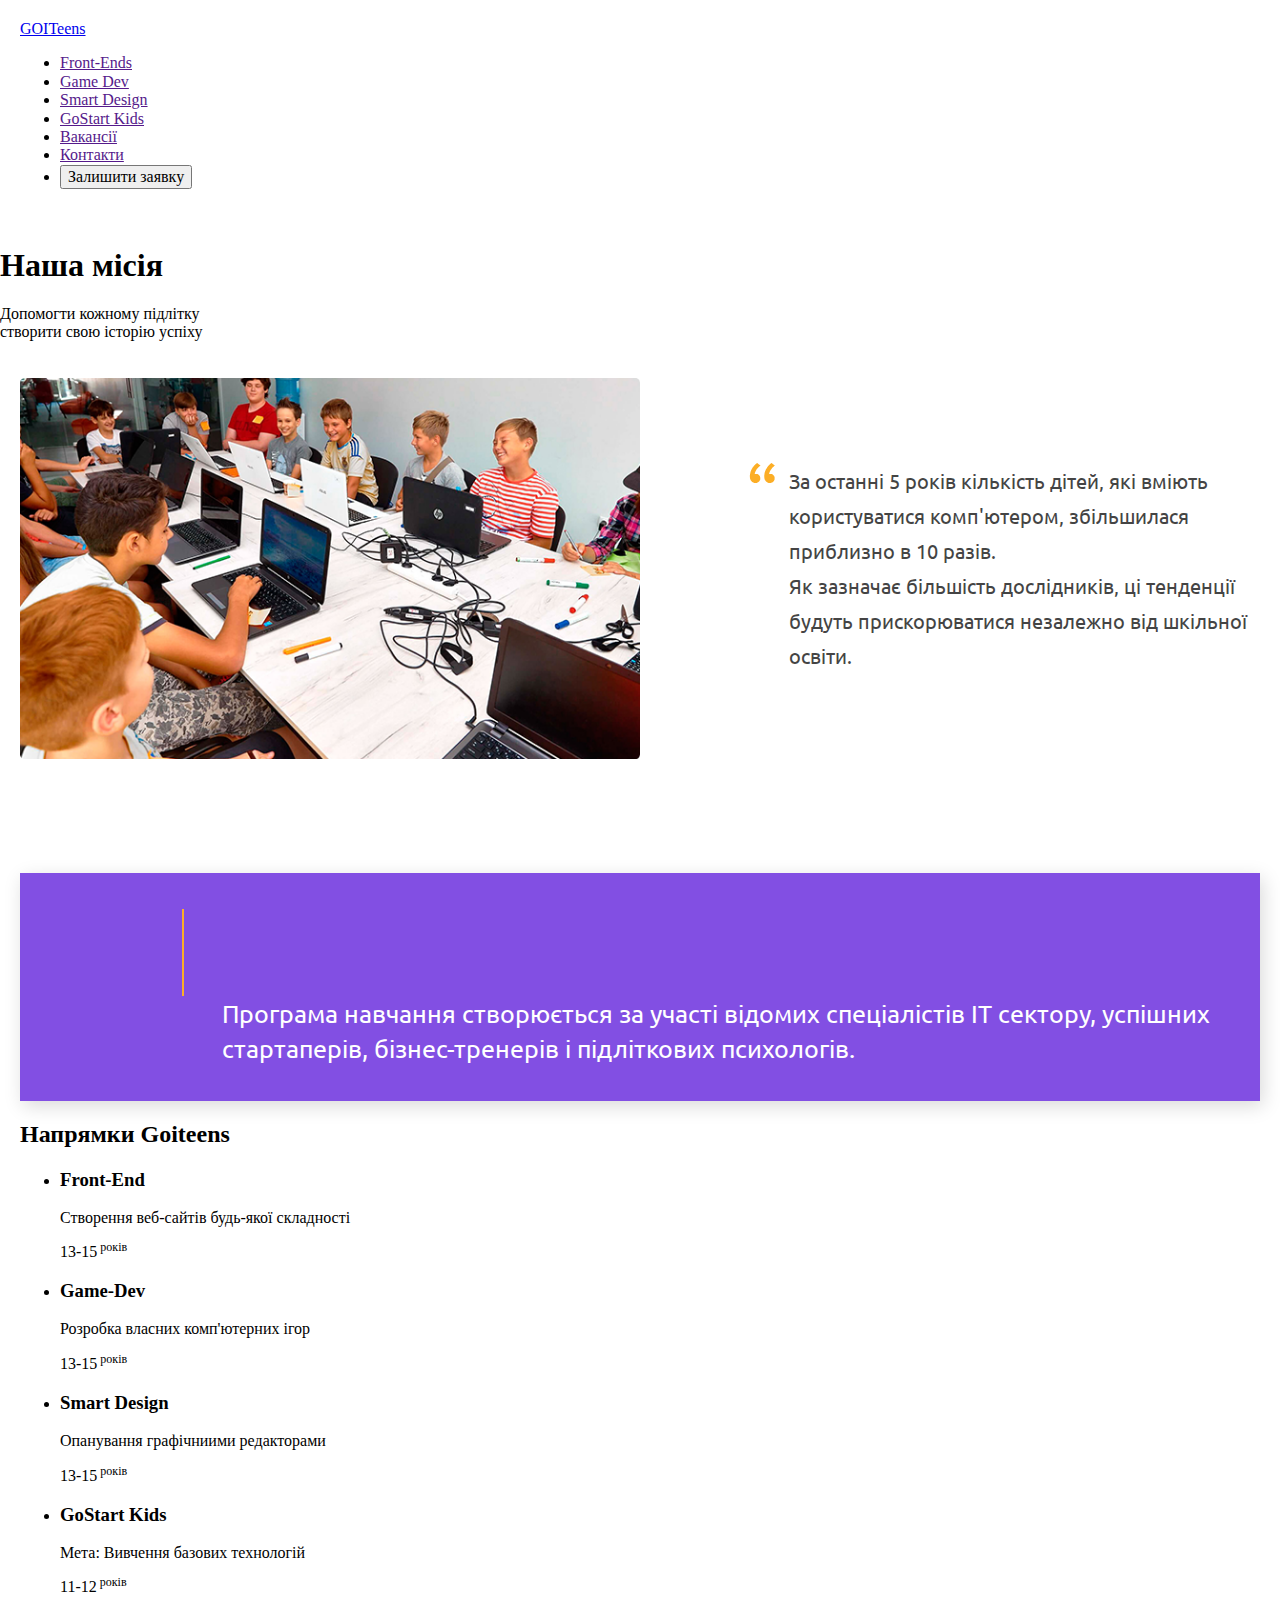
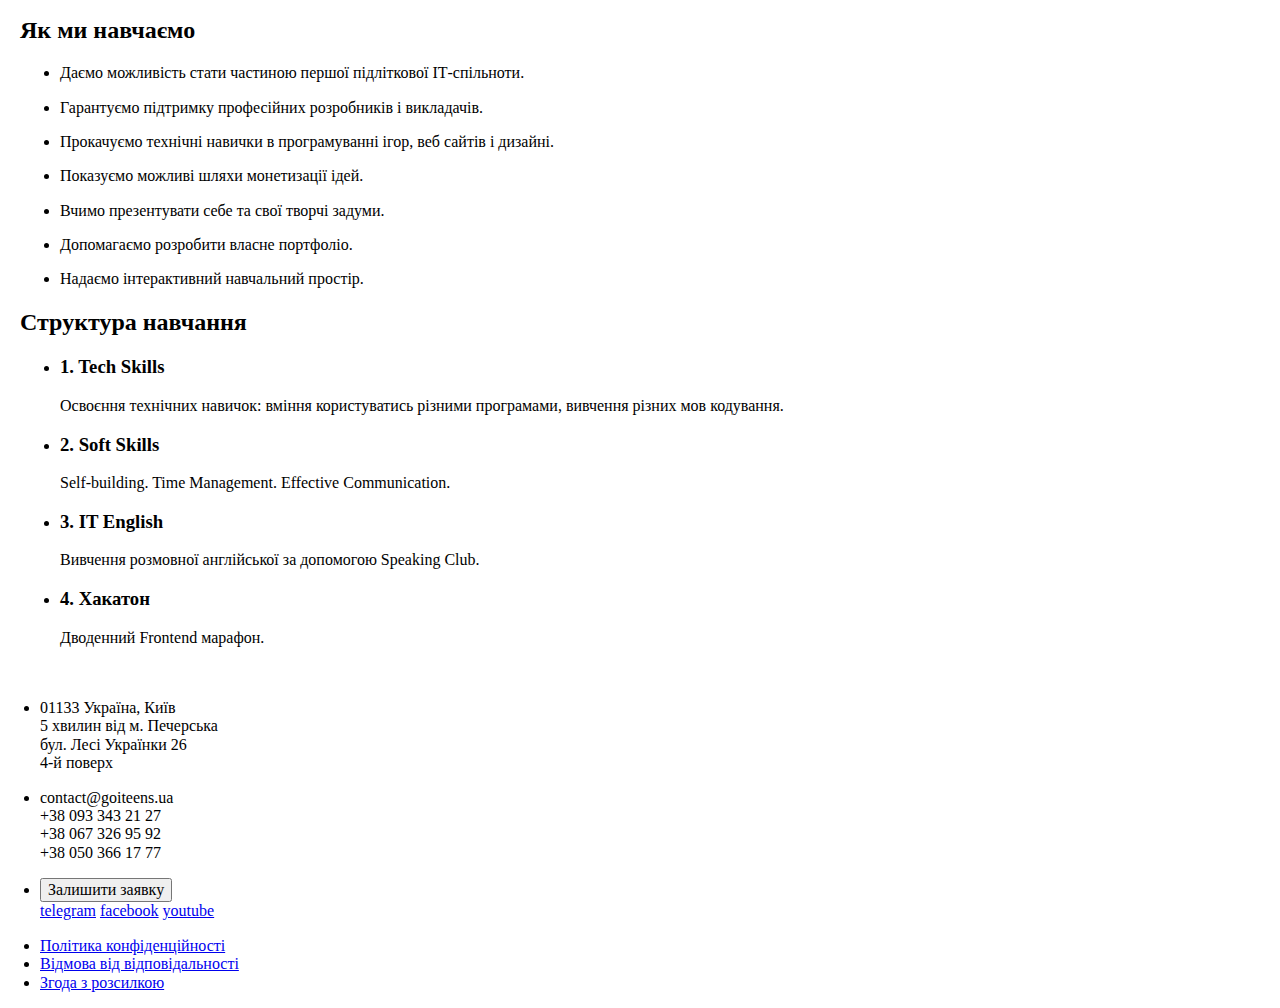
==== commit a67070fd: "something was done" ====
--- a/index.html
+++ b/index.html
@@ -59,21 +59,23 @@
   <body>
     <main class="container">
       <section class="goiteens-directions">
-        <div class="goit-classroom">
-          <img src="img/classroom_photo.png" width="650px" height="400px" />
-        </div>
-        <div class="goit-quote-box">
-          <div class="goit-quote">
-            За останні 5 років кількість дітей, які вміють користуватися
-            комп'ютером, збільшилася приблизно в 10 разів.
+        <div class="section-1">
+          <div class="goit-classroom">
+            <img src="img/classroom_photo.png" width="650px" height="400px" />
+          </div>
+          <div class="goit-quote-box">
+            <p class="goit-quote-description">За останні 5 років кількість дітей, які вміють користуватися
+              комп'ютером, збільшилася приблизно в 10 разів.<br>Як зазначає більшість дослідників, ці тенденції 
+              будуть прискорюватися незалежно від шкільної 
+              освіти.</p>
           </div>
         </div>
         <div class="goit-text-box">
-          <div class="goit-text">
+          <p class="goit-text">
             Програма навчання створюється за участі відомих спеціалістів IT
             сектору, успішних стартаперів, бізнес-тренерів і підліткових
             психологів.
-          </div>
+          </p>
         </div>
         <h2>Напрямки Goiteens</h2>
         <ul class="goiteens-list">
--- a/css/styles.css
+++ b/css/styles.css
@@ -1,51 +1,127 @@
 html {
-    box-sizing: border-box;
-  }
-  
-  *,
-  *::before,
-  *::after {
-    box-sizing: inherit;
-  }
-  
-  
-  img {
-    display: block;
-    max-width: 100%;
-    height: auto;
-  }
-  
-  
-  .page-header {
-    background-image: url(../img/BG-desktop.png);
+box-sizing: border-box;
+}
 
-  }
-  
-  
-  
-  .site-logo {
-    display: block;
-  }
-  /* site navigation */
+*,
+*::before,
+*::after {
+box-sizing: inherit;
+}
+
+
+img {
+display: block;
+max-width: 100%;
+height: auto;
+}
+
+.container {
+width: 100%;
+max-width: 1300px;
+height: auto;
+padding: 20px;
+}
+
+.section-1 {
+display: flex;
+margin-bottom: 114px;
+}
+
+.goit-classroom {
+max-width: 50%;
+} 
+
+.goit-quote-box {
+max-width: 50%;
+display: flex;
+align-items: center;
+padding-left: 12%;
+}
+
+
+.goit-quote-description {
+font-family: "Ubuntu";
+color: #444444;
+font-size: 20px;
+line-height: 35px;
+position: relative;
+}
+
+.goit-quote-description::before {
+display: block;
+content: '';
+background-image: url(../img/icon_tag.png);
+background-repeat: no-repeat;
+background-position: center;
+width: 26px;
+height: 20px;
+position: absolute;
+left: -40px;
+top: 0;
+}
+
+.goit-text-box {
+width: 100%;
+min-height: 228px;
+background-color: #824fe3;
+box-shadow: 3px 5px 18px rgba(0, 0, 0, 0.15);
+display: flex;
+align-items: center;
+padding-left: 202px;
+}
+
+.goit-text {
+font-family: 'Ubuntu';
+color: #ffffff;
+font-size: 25px;
+font-weight: 400;
+line-height: 35px;
+position: absolute;
+}
+
+.goit-text::before {
+  display: block;
+  content: '';
+  background-image: url(../img/vertical_line.png);
+  background-repeat: no-repeat;
+  background-position: center;
+  width: 2px;
+  height: 87px;
+  position: relative;
+  left: -40px;
+  top: 0;
+}
+
+/*.page-header {
+background-image: url(../img/BG-desktop.png);
+
+}
+
+
+
+.site-logo {
+display: block;
+}
+site navigation
 .site-navigation {
-    margin: 0;
-    padding: 0;
-    font-size: 13px;
-    list-style: none;
-  }
-  
-  .site-navigation a {
-    display: flex;
-    justify-content: space-between;
-    color:black;
-    font-weight: 700;
-    text-transform: uppercase;
-    text-decoration: none;
-    line-height: 16px;
-    transition: color 0.2s linear;
-  }
-  
-  .site-navigation a:hover,
-  .site-navigation a:focus {
-    color: #e84545;
-  }+margin: 0;
+padding: 0;
+font-size: 13px;
+list-style: none;
+}
+
+.site-navigation a {
+display: flex;
+justify-content: space-between;
+color:black;
+font-weight: 700;
+text-transform: uppercase;
+text-decoration: none;
+line-height: 16px;
+transition: color 0.2s linear;
+}
+
+.site-navigation a:hover,
+.site-navigation a:focus {
+color: #e84545;
+}*/